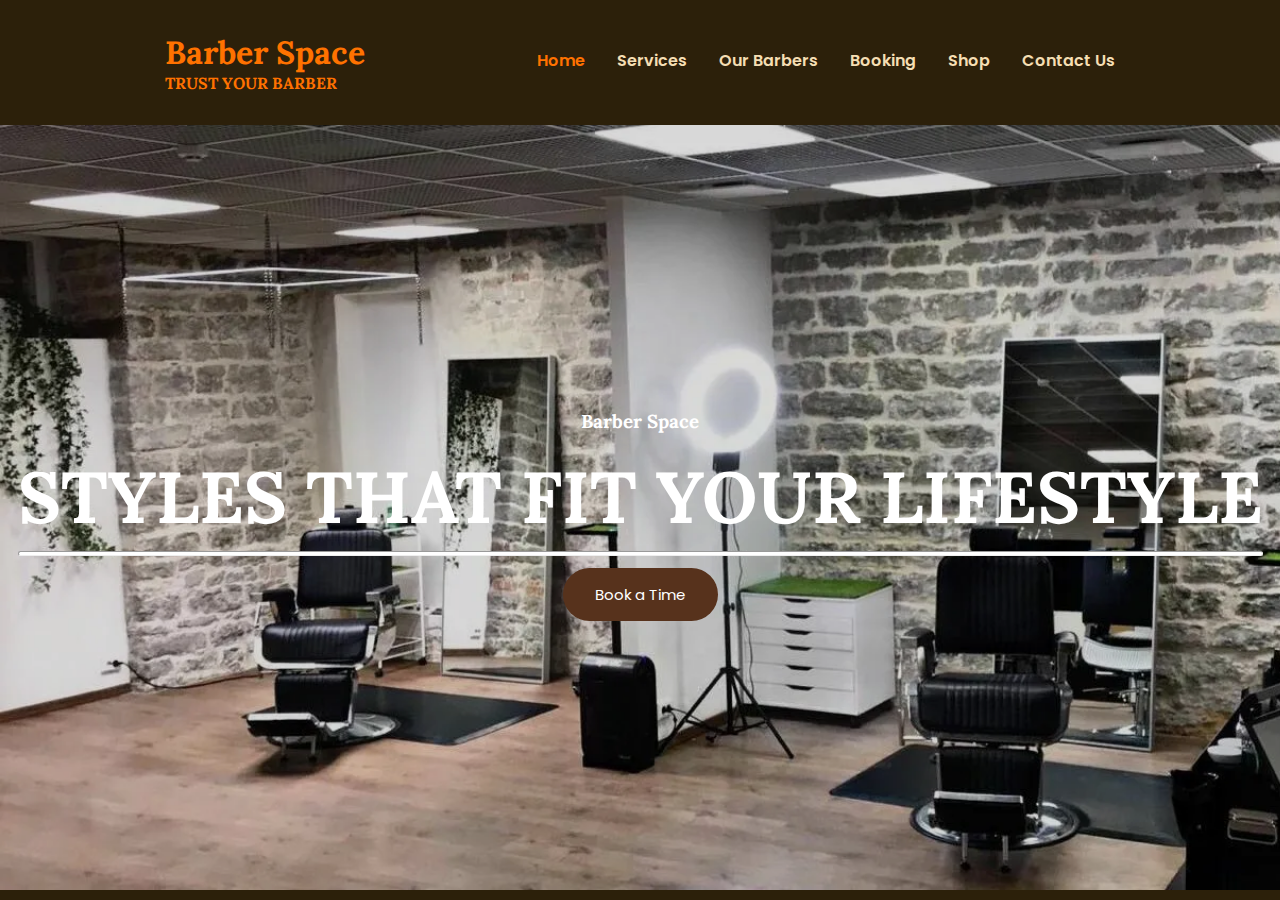
==== index.html @ 2954715e "Added landingpage img" ====
<!DOCTYPE html>
<html lang="en">
<head>
    <meta charset="UTF-8">
    <meta http-equiv="X-UA-Compatible" content="IE=edge">
    <meta name="viewport" content="width=device-width, initial-scale=1.0">
    <title>Barber Space</title>
    <link rel="stylesheet" href="style.css">
    <style>
        #home {
            background: url(./img/BarberShopInside.webp);
            height: 85vh;
            position: relative;
            width: 100%;
            background-size: cover;
        }
    </style>
</head>
<body>
    <header class="header">
        <div class="container container-nav">
            <div class="site-title">
              <h1>Barber Space</h1>
              <p class="catchphrase">Trust your barber</p>
            </div>
            <!--Navigation-->
            <nav>
                <ul>    
                    <li><a href="index.html" class="current-page">Home</a></li>
                    <li><a href="services.html">Services</a></li>
                    <li><a href="barbers.html">Our Barbers</a></li>
                    <li><a href="booking.html">Booking</a></li>
                    <li><a href="shop.html">Shop</a></li>
                    <li><a href="contacts.html">Contact Us</a></li>
                </ul>
             </nav>
        </div>
    </header>
    <!--Landing page-->
    <main>
        <div id="home">
            <div class="overlay">
                <div class="landing-text">
                    <h3>Barber Space</h3>
                    <h1>STYLES THAT FIT YOUR LIFESTYLE</h1>
                    <hr id="hr-main">
                    <!--Button-->
                    <a href="booking.html" class="button btn-hire">Book a Time</a>         
                </div>
            </div>
        </div>
    </main>
</body>
</html>
---- style.css ----
/*Fonts*/
@import url('https://fonts.googleapis.com/css2?family=Lora:wght@400;500;600;700&display=swap');
@import url('https://fonts.googleapis.com/css2?family=Poppins:wght@100;200;300;400;500;600;700;800;900&display=swap');

/*Header*/
* {
    box-sizing: border-box;
}

body {
    margin: 0;
    padding: 0;
    font-family: "poppins", sans-serif;
    height: 100vh;
    background-color: #2c200a;
}

.site-title h1{
    font-weight: 700;
    font-family: "lora", "san-serif";
    color: #ff7200;
    font-size: 2rem;
    margin: 0;
}

.catchphrase {
    font-weight: 700;
    font-family: "lora", "san-serif";
    color: #ff7200;
    font-size: 1rem;
    margin: 0;
    text-transform: uppercase;
}

.container {
    width: 90%;
    max-width: 950px;
    margin: 0 auto;
}

.container-nav {
    display: flex;
    justify-content: space-between;
}

header {
    background-color: bla;
    padding: 2em 0;
    box-shadow: 0 4px 8px 0 rgba(22, 22, 22, 0.19);
}

@media (max-width: 675px) {
    .container-nav {
        flex-direction: column;
    }

    header {
        text-align: center;
    }
}

nav ul {
    list-style-type: none;
    padding: 0;
    display: flex;
    justify-content: center;
}

nav li {
    margin-left: 2em;
}

nav a {
    text-decoration: none;
    color: wheat;
    font-weight: 600;
    text-transform: capitalize;
    padding: 2em 0;
}

nav a:hover,
nav a:focus {
    color: beige;
}

.current-page {
    color:#ff7200;
}

.current-page:hover {
    color:#ff7200;
}

@media (max-width: 675px) {
    nav ul {
        flex-direction: column;
    }
    nav li {
        margin: 0.5em 0;
    }
}

/*Home page*/
.overlay {
    position: absolute;
    height: 100%;
    width: 100%;
    top: 0;
    left: 0;
    background: rgba(0, 0, 0, 0.15);
    color: white;
    display: flex;
    align-items: center;
    justify-content: center;
    flex-direction: column;
}

.landing-text {
    display: table-cell;
    text-align: center;
    vertical-align: middle;
}

.landing-text h3 {
    font-weight: 700;
    color: white;
    font-family: "Lora", sans-serif;
}

.landing-text h1 {
    font-size: 450%;
    font-weight: 700;
    color: white;
    font-family: "Lora", sans-serif;
    padding-bottom: 0;
    margin: 0 0;
}

@media (max-width: 675px) {
    .landing-text h1 {
        font-size: 260%;
    }
}

.btn-hire {
    background-color:#57321c;
    border: none;
    color: white;
    padding: 15px 32px;
    text-align: center;
    text-decoration: none;
    display: inline-block;
    font-size: 15px;
    margin: 4px 2px;
    cursor: pointer;
    border-radius: 43px;
}

.btn-hire:hover,
.btn-hire:focus {
    background-color: #ff7200;
}

@media (max-width: 800px) {
    .btn-hire {
        padding: 8px 16px;
    }
}

#hr-main {
    width: 100%;
    height: 5px;
    border-radius: 1rem;
    background-color: white;
    margin-bottom: 8px;
}
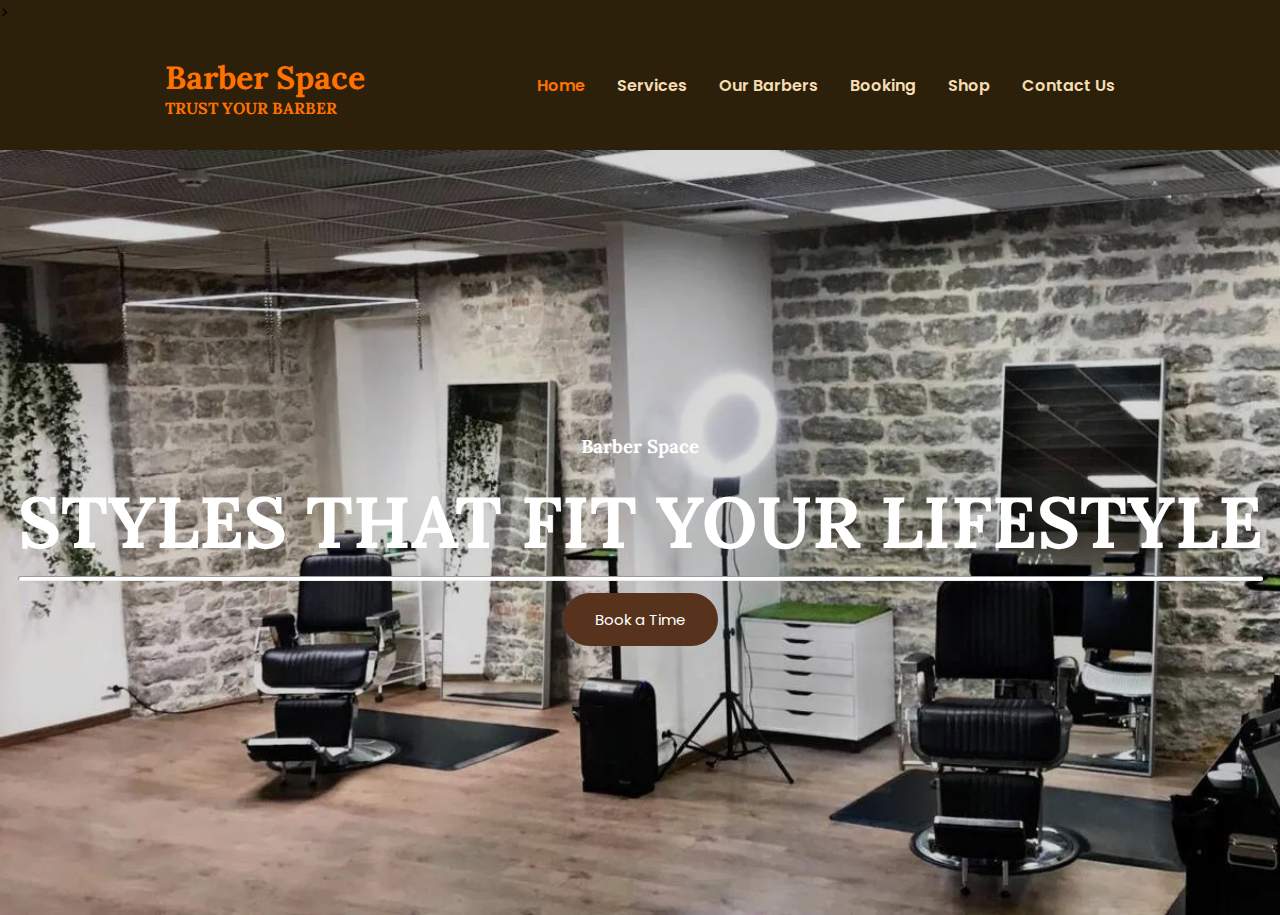
==== commit ab92ad29: "CSS and JS in folders" ====
--- a/index.html
+++ b/index.html
@@ -5,7 +5,8 @@
     <meta http-equiv="X-UA-Compatible" content="IE=edge">
     <meta name="viewport" content="width=device-width, initial-scale=1.0">
     <title>Barber Space</title>
-    <link rel="stylesheet" href="style.css">
+    <link rel="stylesheet" href="CSS/style.css">>
+    <!--Landing page image-->
     <style>
         #home {
             background: url(./img/BarberShopInside.webp);
@@ -23,7 +24,7 @@
               <h1>Barber Space</h1>
               <p class="catchphrase">Trust your barber</p>
             </div>
-            <!--Navigation-->
+            <!--Navigation links-->
             <nav>
                 <ul>    
                     <li><a href="index.html" class="current-page">Home</a></li>
@@ -44,8 +45,8 @@
                     <h3>Barber Space</h3>
                     <h1>STYLES THAT FIT YOUR LIFESTYLE</h1>
                     <hr id="hr-main">
-                    <!--Button-->
-                    <a href="booking.html" class="button btn-hire">Book a Time</a>         
+                    <!--Booking button-->
+                    <a href="https://www.fresha.com/a/barber-space-tallinn-masina-22-dubvw99t" class="button btn-hire">Book a Time</a>         
                 </div>
             </div>
         </div>
--- a/CSS/style.css
+++ b/CSS/style.css
@@ -0,0 +1,332 @@
+/*Fonts*/
+@import url('https://fonts.googleapis.com/css2?family=Lora:wght@400;500;600;700&display=swap');
+@import url('https://fonts.googleapis.com/css2?family=Poppins:wght@100;200;300;400;500;600;700;800;900&display=swap');
+
+/*Header*/
+* {
+    box-sizing: border-box;
+}
+
+body {
+    margin: 0;
+    padding: 0;
+    font-family: "poppins", sans-serif;
+    height: 100vh;
+    background-color: #2c200a;
+}
+
+.site-title h1{
+    font-weight: 700;
+    font-family: "lora", "san-serif";
+    color: #ff7200;
+    font-size: 2rem;
+    margin: 0;
+}
+
+.catchphrase {
+    font-weight: 700;
+    font-family: "lora", "san-serif";
+    color: #ff7200;
+    font-size: 1rem;
+    margin: 0;
+    text-transform: uppercase;
+}
+
+.container {
+    width: 90%;
+    max-width: 950px;
+    margin: 0 auto;
+}
+
+.container-nav {
+    display: flex;
+    justify-content: space-between;
+}
+
+header {
+    background-color: bla;
+    padding: 2em 0;
+    box-shadow: 0 4px 8px 0 rgba(22, 22, 22, 0.19);
+}
+
+@media (max-width: 675px) {
+    .container-nav {
+        flex-direction: column;
+    }
+
+    header {
+        text-align: center;
+    }
+}
+
+nav ul {
+    list-style-type: none;
+    padding: 0;
+    display: flex;
+    justify-content: center;
+}
+
+nav li {
+    margin-left: 2em;
+}
+
+nav a {
+    text-decoration: none;
+    color: wheat;
+    font-weight: 600;
+    text-transform: capitalize;
+    padding: 2em 0;
+}
+
+nav a:hover,
+nav a:focus {
+    color: beige;
+}
+
+.current-page {
+    color:#ff7200;
+}
+
+.current-page:hover {
+    color:#ff7200;
+}
+
+@media (max-width: 675px) {
+    nav ul {
+        flex-direction: column;
+    }
+    nav li {
+        margin: 0.5em 0;
+    }
+}
+
+/*Home page*/
+.overlay {
+    position: absolute;
+    height: 100%;
+    width: 100%;
+    top: 0;
+    left: 0;
+    background: rgba(0, 0, 0, 0.15);
+    color: white;
+    display: flex;
+    align-items: center;
+    justify-content: center;
+    flex-direction: column;
+}
+
+.landing-text {
+    display: table-cell;
+    text-align: center;
+    vertical-align: middle;
+}
+
+.landing-text h3 {
+    font-weight: 700;
+    color: white;
+    font-family: "Lora", sans-serif;
+}
+
+.landing-text h1 {
+    font-size: 450%;
+    font-weight: 700;
+    color: white;
+    font-family: "Lora", sans-serif;
+    padding-bottom: 0;
+    margin: 0 0;
+}
+
+@media (max-width: 675px) {
+    .landing-text h1 {
+        font-size: 260%;
+    }
+}
+
+.btn-hire {
+    background-color:#57321c;
+    border: none;
+    color: white;
+    padding: 15px 32px;
+    text-align: center;
+    text-decoration: none;
+    display: inline-block;
+    font-size: 15px;
+    margin: 4px 2px;
+    cursor: pointer;
+    border-radius: 43px;
+    transition: all 0.3s ease;
+}
+
+.btn-hire:hover,
+.btn-hire:focus {
+    background-color: #ff7200;
+}
+
+@media (max-width: 800px) {
+    .btn-hire {
+        padding: 8px 16px;
+    }
+}
+
+#hr-main {
+    width: 100%;
+    height: 5px;
+    border-radius: 1rem;
+    background-color: white;
+    margin-bottom: 8px;
+}
+
+/*Services*/
+.slider {
+    min-height: 100vh;
+    display: flex;
+    align-items: center;
+    justify-content: center;
+    background-color: beige;
+}
+
+.card-image {
+    position: relative;
+    height: 150px;
+    width: 150px;
+    border-radius: 50%;
+    background: white;
+    padding: 3px;
+}
+
+.card-image .card-img {
+    height: 100%;
+    width: 100%;
+    object-fit: cover;
+    border-radius: 50%;
+    border: 4px solid black;
+}
+
+.card {
+    border-radius: 25px;
+    background-color:sienna;
+}
+
+.slide-content {
+    margin: 0 40px;
+    background-color: beige;
+    overflow: hidden;
+    border-radius: 25px;
+}
+
+.image-content,
+.card-content {
+    padding: 10px 14px;
+    display: flex;
+    flex-direction: column;
+    align-items: center;
+}
+
+.service {
+    font-size: 20px;
+    font-weight: 500;
+    color: white;
+}
+
+.price {
+    font-size: 15px;
+    color: white;
+    text-align: center;
+}
+
+.image-content {
+    row-gap: 5px;
+    position: relative;
+    padding: 25px 0;
+}
+
+.button-service {
+    border: none;
+    font-size: 16px;
+    color: white;
+    padding: 8px 16px;
+    background-color: #57321c;
+    border-radius: 6px;
+    margin: 14px;
+    cursor: pointer;
+    transition: all 0.3s ease;
+}
+
+.button-service:hover {
+    background:#ff7200;
+}
+
+.overlay-servicers {
+    position: absolute;
+    height: 100%;
+    width: 100%;
+    background-color:#57321c;
+    left: 0;
+    top: 0;
+    border-radius: 25px 25px 0 25px;
+}
+
+.overlay-servicers::before,
+.overlay-servicers::after {
+    position: absolute;
+    content: '';
+    height: 40px;
+    width: 40px;
+    background-color: #57321c;
+    right: 0;
+    bottom: -40px;
+}
+
+.overlay-servicers::after {
+    border-radius: 0 25px 0 0;
+    background-color: sienna;
+}
+
+.slide-container {
+    max-width: 1120px;
+    width: 100%;
+    background-color: beige;
+    padding: 40px 0;
+}
+
+.swiper-navBtn {
+    color: black;
+}
+
+.swiper-navBtn:hover {
+    color:#ff7200;
+    transition: all 0.3s ease;
+}
+
+.swiper-navBtn::before,
+.swiper-navBtn::after {
+    font-size: 40px;
+} 
+
+.swiper-button-next {
+    right: 0;
+}
+
+.swiper-button-prev {
+    left: 0;
+}
+
+.swiper-pagination-bullet {
+    background-color: black;
+    opacity: 1;
+}
+
+.swiper-pagination-bullet-active {
+    background-color: wheat;
+}
+
+@media screen and (max-width: 768px) {
+    .swiper-navBtn {
+        display: none;
+    }
+    .slider-content {
+        margin: 0 10px;
+    }
+}
+
+/*Barbers page*/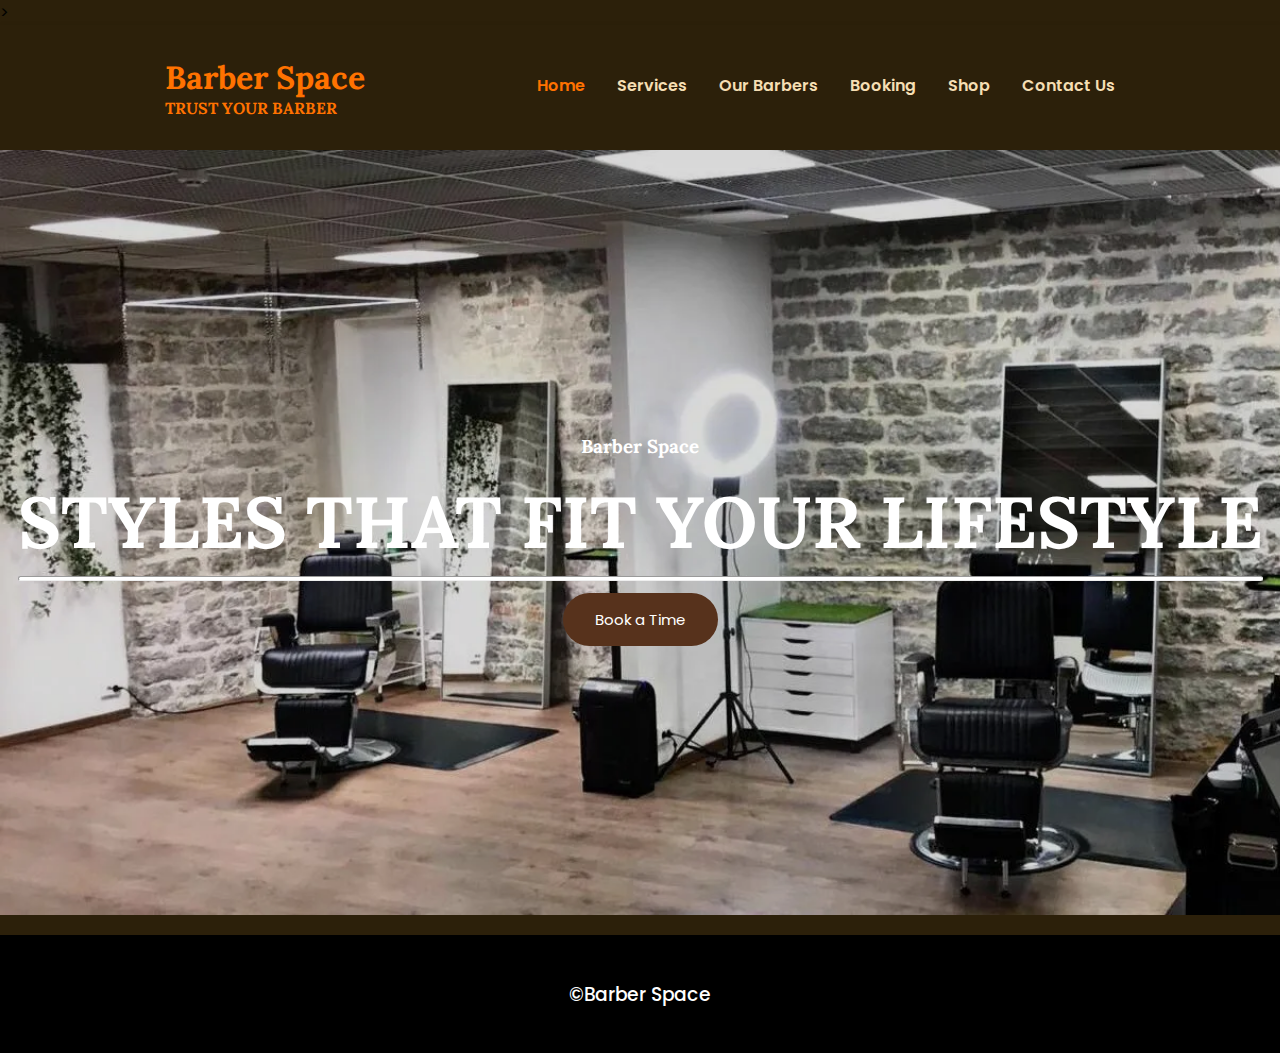
==== commit 22f9cafa: "Added footer to all pages" ====
--- a/index.html
+++ b/index.html
@@ -51,5 +51,8 @@
             </div>
         </div>
     </main>
+    <footer class="footer">
+        <h3><span id="demo">&copy;</span><a href="#">Barber Space</a></h3>
+    </footer>
 </body>
 </html>--- a/CSS/style.css
+++ b/CSS/style.css
@@ -220,18 +220,21 @@
     display: flex;
     flex-direction: column;
     align-items: center;
+    text-align: center;
 }
 
 .service {
     font-size: 20px;
     font-weight: 500;
     color: white;
+    font-family: "Lora", sans-serif;
 }
 
 .price {
     font-size: 15px;
     color: white;
     text-align: center;
+    font-family: "Lora", sans-serif;
 }
 
 .image-content {
@@ -329,4 +332,287 @@
     }
 }
 
-/*Barbers page*/+/*Barbers page*/
+.team-header {
+    text-align: center;
+    padding: 32px;
+}
+
+.team-header h1 {
+    text-align: center;
+    font-weight: 700;
+    font-size: 3.2rem;
+    color: black;
+}
+
+.team {
+    background-color: beige;
+}
+
+.team p {
+    font-weight: 600;
+    color: black;
+}
+
+.team .row {
+    display: -ms-flexbox;
+    display: flex;
+    flex: center;
+    -ms-flex-wrap: wrap;
+    flex-wrap: wrap;
+    padding: 0 14px;
+}
+
+@media (max-width: 600px) {
+    .team h1 {
+        font-size: x-large;
+    }
+}
+
+.team .column {
+    -ms-flex: 25%;
+    flex: 25%;
+    max-width: 25%;
+    padding: 0 6px;
+}
+
+.team .column img {
+    margin-top: 10px;
+    vertical-align: middle;
+    width: 100%;
+}
+
+.team .column h3 {
+    font-weight: 600;
+    font-family: "Lora", sans-serif;
+    color: black;
+    text-align: center;
+    margin-bottom: 3px;
+}
+
+.team .column p {
+    font-weight: 400;
+    color: black;
+    text-align: center;
+}
+
+@media (max-width: 800px) {
+    .team .column {
+        -ms-flex: 50%;
+        flex: 50%;
+        max-width: 50%;
+    }
+}
+
+@media (max-width: 600px) {
+    .team .column {
+        -ms-flex: 100%;
+        flex: 100%;
+        max-width: 100%;
+    }
+}
+
+main .row {
+    justify-content: center;
+}
+
+main .column {
+    text-align: center;
+}
+
+/*Social media icons*/
+.wrapper .icon{
+    position: relative;
+    background-color: #ffffff;
+    border-radius: 50%;
+    margin: 10px;
+    width: 50px;
+    height: 50px;
+    line-height: 50px;
+    font-size: 22px;
+    display: inline-block;
+    align-items: center;
+    box-shadow: 0 10px 10px rgba(0, 0, 0, 0.1);
+    cursor: pointer;
+    transition: all 0.2s cubic-bezier(0.68, -0.55, 0.265, 1.55);
+    color: #333;
+    text-decoration: none;
+  }
+
+  .wrapper .tooltip {
+    position: absolute;
+    top: 0;
+    line-height: 1.5;
+    font-size: 14px;
+    background-color: #ffffff;
+    color: #ffffff;
+    padding: 5px 8px;
+    border-radius: 5px;
+    box-shadow: 0 10px 10px rgba(0, 0, 0, 0.1);
+    opacity: 0;
+    pointer-events: none;
+    transition: all 0.3s cubic-bezier(0.68, -0.55, 0.265, 1.55);
+  }
+
+  .wrapper .tooltip::before {
+    position: absolute;
+    content: "";
+    height: 8px;
+    width: 8px;
+    background-color: #ffffff;
+    bottom: -3px;
+    left: 50%;
+    transform: translate(-50%) rotate(45deg);
+    transition: all 0.3s cubic-bezier(0.68, -0.55, 0.265, 1.55);
+  }
+
+  .wrapper .icon:hover .tooltip {
+    top: -45px;
+    opacity: 1;
+    visibility: visible;
+    pointer-events: auto;
+  }
+
+  .wrapper .icon:hover span,
+  .wrapper .icon:hover .tooltip {
+    text-shadow: 0px -1px 0px rgba(0, 0, 0, 0.1);   
+  }
+
+  .wrapper .facebook:hover,
+  .wrapper .facebook:hover .tooltip,
+  .wrapper .facebook:hover .tooltip::before {
+    background-color: #3b5999;
+    color: #ffffff;
+  }
+
+  .wrapper .instagram:hover,
+  .wrapper .instagram:hover .tooltip,
+  .wrapper .instagram:hover .tooltip::before {
+    background-color: #e1306c;
+    color: #ffffff;
+  }
+
+/*Booking page*/
+  .booking {
+    background-color: beige;
+    display: flexbox;
+    display: flex;
+    flex: center;
+    -ms-flex-wrap: wrap;
+    flex-wrap: wrap;
+    padding: 0 14px;
+    text-align: center;
+  }
+
+  .booking-head h1 {
+    text-align: center;
+  }
+
+  .booking-head {
+    text-align: center;
+    padding: 32px;
+}
+
+.booking-head h1 {
+    text-align: center;
+    font-weight: 700;
+    font-size: 3.2rem;
+    color: black;
+}
+
+/*Contact page*/
+.contact h1 {
+    text-align: center;
+    font-weight: 700;
+    font-size: 3.2rem;
+    color: black;
+}
+
+.contact {
+    background-color: beige;
+}
+
+.flex-container {
+    display: flex;
+    flex-wrap: wrap;
+    text-align: center;
+    margin: 10px 2em;
+}
+
+.flex-item-left {
+    padding: 10px;
+    flex: 50%;
+}
+
+.flex-item-left h4{
+    font-weight: 700;
+    color: black;
+}
+
+.flex-item-left p {
+    font-weight: 400;
+    color: black;
+}
+
+.flex-itemright {
+    padding: 10px;
+    flex: 50%;
+}
+
+.flex-item-right form {
+    margin: 10px;
+}
+
+.flex-item-right form input [type="text"], select,textarea {
+    font-weight: 400;
+    width: 100%;
+    padding: 12px;
+    border: 1px solid #ccc;
+    border-radius: 4px;
+    box-sizing: border-box;
+    margin-bottom: 16px;
+    resize: vertical;
+}
+
+.flex-item-right button {
+    background-color:#57321c ;
+    border: none;
+    color: white;
+    padding: 15px 32px;
+    text-align: center;
+    text-decoration: none;
+    display: inline-block;
+    font-size: 16px;
+    margin: 4px 2px;
+    cursor: pointer;
+    border-radius: 3px;
+    width: 100%;
+}
+
+.flex-item-right button:hover,.flex-item-right button:focus {
+    background-color:#ff7200;
+    color: white;
+}
+
+@media (max-width: 800px) {
+    .flex-item-left,
+    .flex-item-right {
+        flex: 100%;
+    }
+}
+
+/*Footer*/
+footer {
+    padding: 26px;
+    text-align: center;
+    background-color: black;
+    margin-top: 20px;
+}
+
+footer h3 > span,
+footer h3 > a {
+    color: white;
+    text-decoration: none;
+    font-weight: 500;
+    margin: 0 auto;
+}
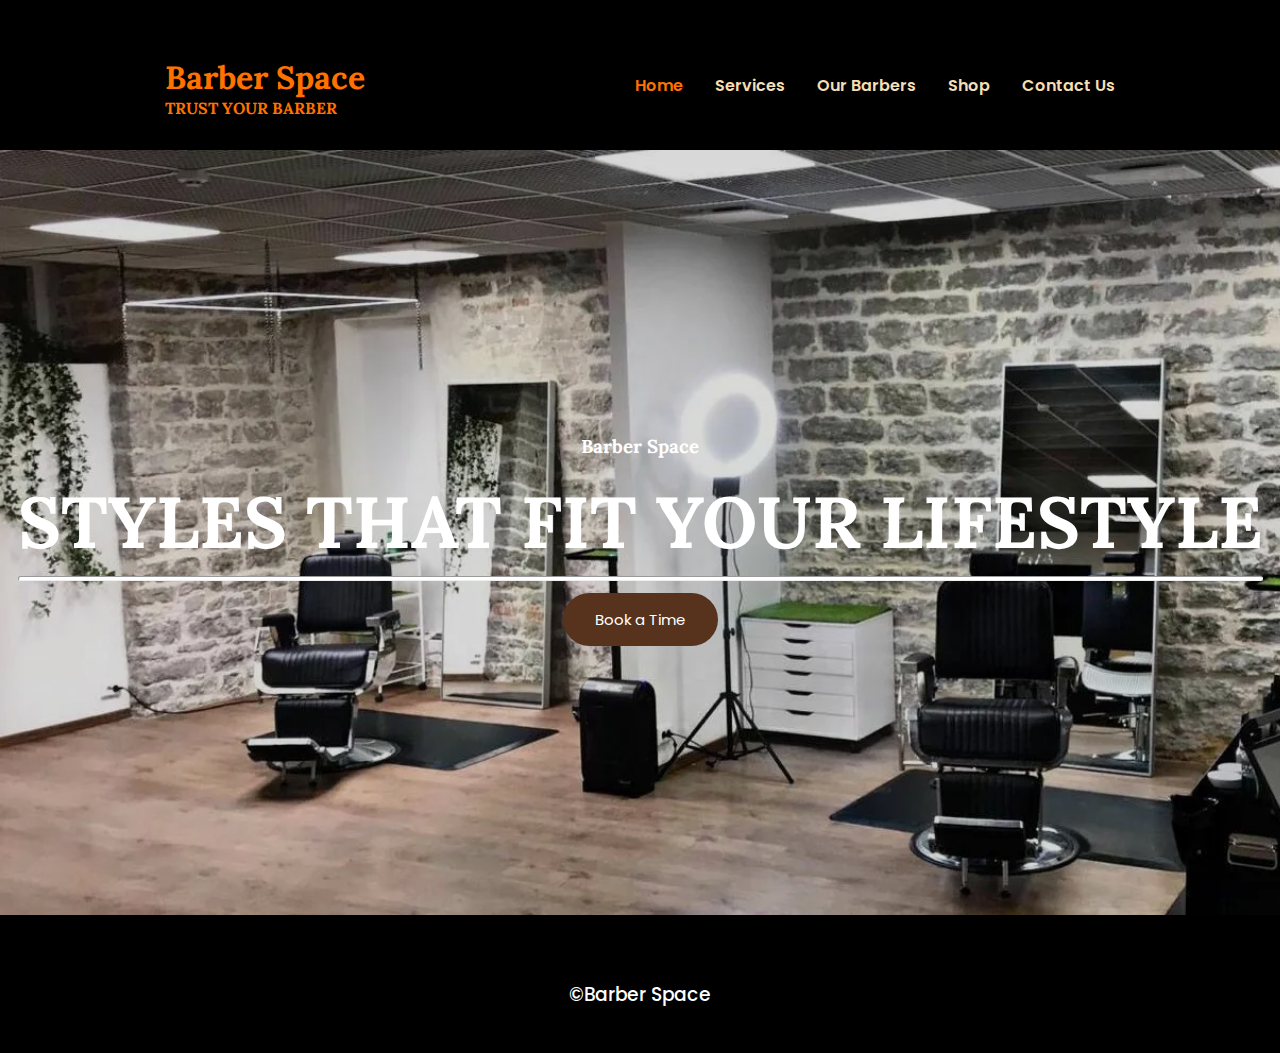
==== commit 92d56f12: "Add booking service and dbConnect" ====
--- a/index.html
+++ b/index.html
@@ -30,7 +30,7 @@
                     <li><a href="index.html" class="current-page">Home</a></li>
                     <li><a href="services.html">Services</a></li>
                     <li><a href="barbers.html">Our Barbers</a></li>
-                    <li><a href="booking.html">Booking</a></li>
+                    <!--<li><a href="booking.html">Booking</a></li>-->
                     <li><a href="shop.html">Shop</a></li>
                     <li><a href="contacts.html">Contact Us</a></li>
                 </ul>
--- a/CSS/style.css
+++ b/CSS/style.css
@@ -12,7 +12,7 @@
     padding: 0;
     font-family: "poppins", sans-serif;
     height: 100vh;
-    background-color: #2c200a;
+    background-color: black;
 }
 
 .site-title h1{
@@ -537,6 +537,8 @@
     flex-wrap: wrap;
     text-align: center;
     margin: 10px 2em;
+    display: flex;
+    flex: center;
 }
 
 .flex-item-left {
@@ -554,7 +556,7 @@
     color: black;
 }
 
-.flex-itemright {
+.flex-item-right {
     padding: 10px;
     flex: 50%;
 }
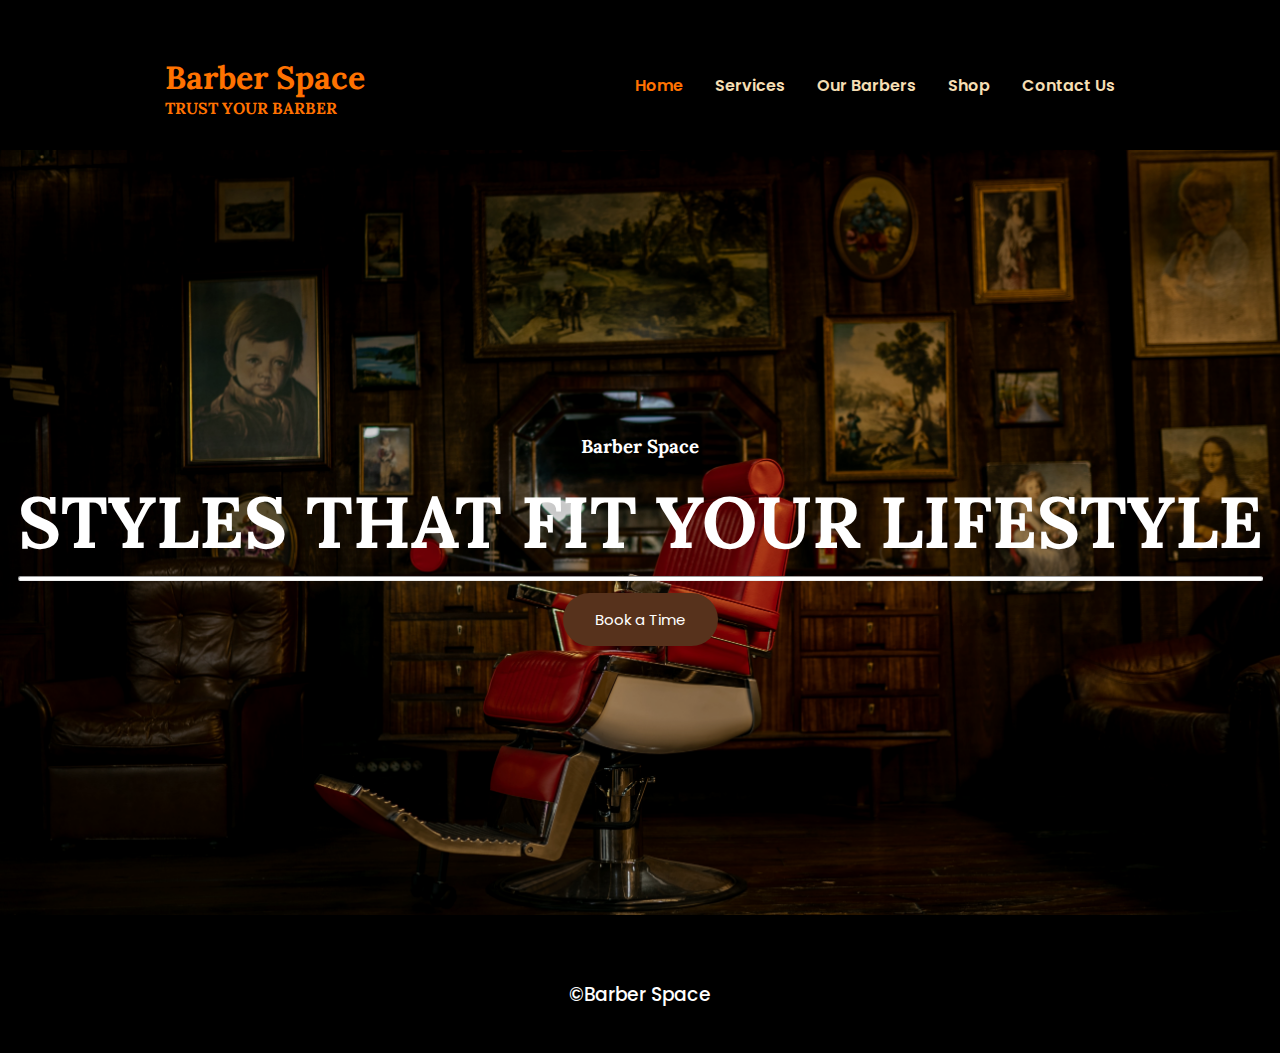
==== commit 2a9c1d46: "New front img" ====
--- a/index.html
+++ b/index.html
@@ -9,7 +9,7 @@
     <!--Landing page image-->
     <style>
         #home {
-            background: url(./img/BarberShopInside.webp);
+            background: url(./img/frontImg.jpg);
             height: 85vh;
             position: relative;
             width: 100%;
@@ -46,7 +46,7 @@
                     <h1>STYLES THAT FIT YOUR LIFESTYLE</h1>
                     <hr id="hr-main">
                     <!--Booking button-->
-                    <a href="https://www.fresha.com/a/barber-space-tallinn-masina-22-dubvw99t" class="button btn-hire">Book a Time</a>         
+                    <a href="services.html" class="button btn-hire">Book a Time</a>         
                 </div>
             </div>
         </div>
